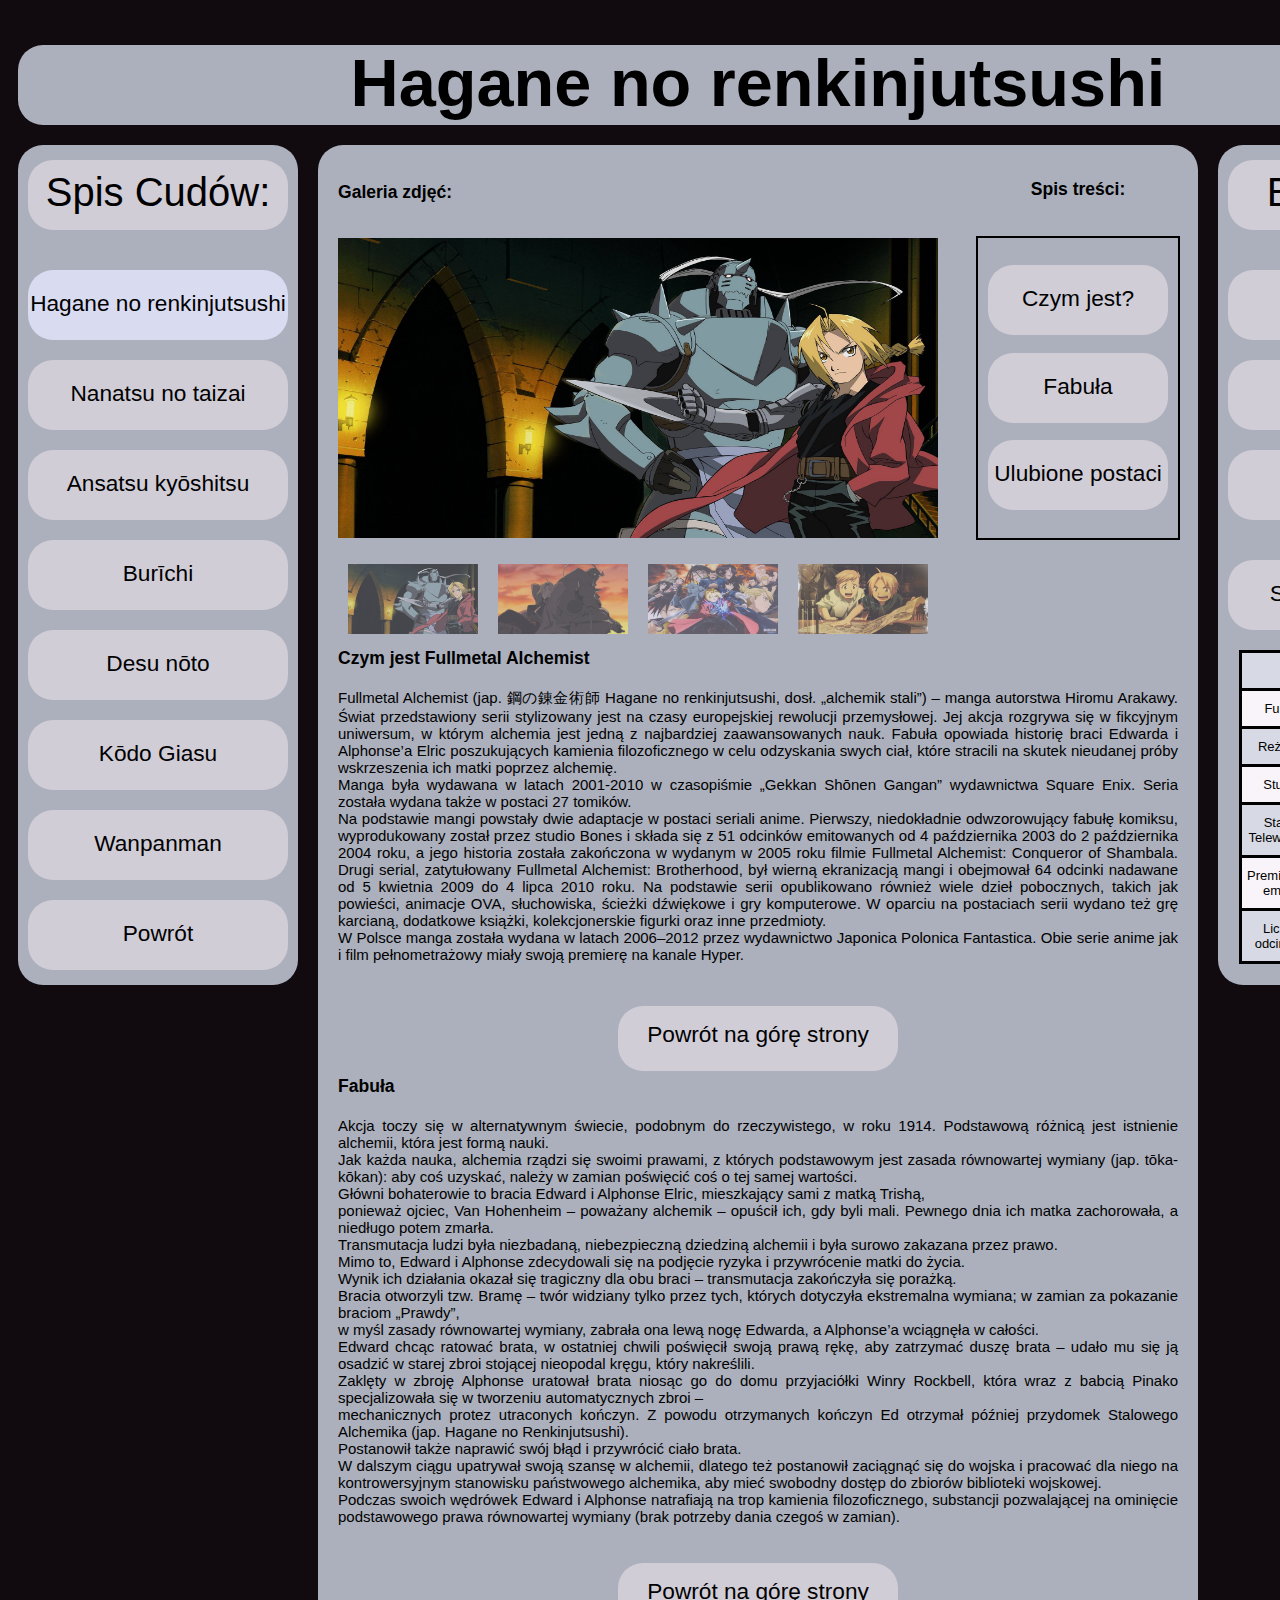
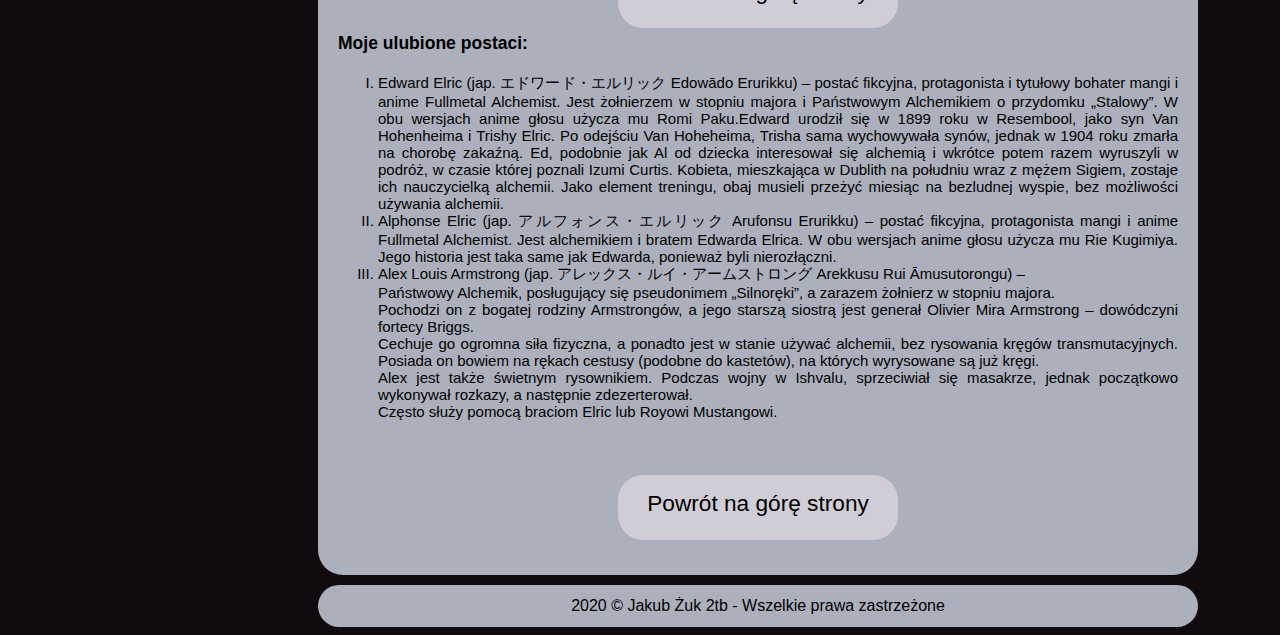
==== Cud_1.html @ ae5ca20b "Add files via upload" ====
<!DOCTYPE html>
<html lang=pl>

<head>
    <title>7 Cudów</title>
    <meta charset=utf-8>
    <link rel="stylesheet" type="text/css" href="style2.css">
</head>

<body>
    <div class="article">
        <div class="header">
            <h1 id="title">Hagane no renkinjutsushi</h1>
        </div>
        <div class="menu">
            <div class="tile_title"><a>Spis Cudów:</a></div>
            <a class="tilelink">
                <div class="tile_current">Hagane no renkinjutsushi</div>
            </a>
            <a href="Cud_2.html" class="tilelink">
                <div class="tile">Nanatsu no taizai</div>
            </a>
            <a href="Cud_3.html" class="tilelink">
                <div class="tile">Ansatsu kyōshitsu</div>
            </a>
            <a href="Cud_4.html" class="tilelink">
                <div class="tile">Burīchi</div>
            </a>
            <a href="Cud_5.html" class="tilelink">
                <div class="tile">Desu nōto</div>
            </a>
            <a href="Cud_6.html" class="tilelink">
                <div class="tile">Kōdo Giasu</div>
            </a>
            <a href="Cud_7.html" class="tilelink">
                <div class="tile">Wanpanman</div>
            </a>
            <a href="index.html" class="tilelink">
                <div class="tile">Powrót</div>
            </a>
        </div>
        <div class="tekst">

            <div class="gallery">
                <h3>Galeria zdjęć:</h3>
                <br>
                <img class="photo" src="img/fma1.jpg" alt="FMA1" style="width:100%;height:100%;display:none">
                <img class="photo" src="img/fma2.jpg" alt="FMA2" style="width:100%;height:100%;display:none">
                <img class="photo" src="img/fma3.jpg" alt="FMA3" style="width:100%;height:100%;display:none">
                <img class="photo" src="img/fma4.jpg" alt="FMA4" style="width:100%;height:100%;display:none">

                <div class="section">
                    <div class="mini">
                        <img class="demo opacity hover-opacity-off" src="img/fma1.jpg" alt="FMA1" style="width:100%;height:100%;cursor:pointer" onclick="currentDiv(1)">
                    </div>
                    <div class="mini">
                        <img class="demo opacity hover-opacity-off" src="img/fma2.jpg" alt="FMA2" style="width:100%;height:100%;cursor:pointer" onclick="currentDiv(2)">
                    </div>
                    <div class="mini">
                        <img class="demo opacity hover-opacity-off" src="img/fma3.jpg" alt="FMA3" style="width:100%;height:100%;cursor:pointer" onclick="currentDiv(3)">
                    </div>
                    <div class="mini">
                        <img class="demo opacity hover-opacity-off" src="img/fma4.jpg" alt="FMA4" style="width:100%;height:100%;cursor:pointer" onclick="currentDiv(4)">
                    </div>
                </div>
            </div>
            <br>
            <a id="0">
                <h3>Spis treści:</h3>
            </a>
            <div class="references">
                <a href="#a" class="reftilelink" style="margin-top:18.75px;">
                    <div class="reftile" style="margin-top:27.5px;">Czym jest?</div>
                </a>
                <a href="#b" class="reftilelink">
                    <div class="reftile">Fabuła</div>
                </a>
                <a href="#c" class="reftilelink">
                    <div class="reftile" style="margin-bottom:27.5px;">Ulubione postaci</div>
                </a>
            </div>
            <div style="height:430px;"></div>
            <a id="a">
                <h3 style="text-align:justify; margin:20px; margin-top:0px;">Czym jest Fullmetal Alchemist</h3>
            </a>
            <div class="paragraph" style="height: 280px;">
                Fullmetal Alchemist (jap. 鋼の錬金術師 Hagane no renkinjutsushi, dosł. „alchemik stali”) – manga autorstwa Hiromu Arakawy. Świat przedstawiony serii stylizowany jest na czasy europejskiej rewolucji przemysłowej. Jej akcja rozgrywa się w fikcyjnym uniwersum,
                w którym alchemia jest jedną z najbardziej zaawansowanych nauk. Fabuła opowiada historię braci Edwarda i Alphonse’a Elric poszukujących kamienia filozoficznego w celu odzyskania swych ciał, które stracili na skutek nieudanej próby wskrzeszenia
                ich matki poprzez alchemię.<br> Manga była wydawana w latach 2001-2010 w czasopiśmie „Gekkan Shōnen Gangan” wydawnictwa Square Enix. Seria została wydana także w postaci 27 tomików.<br>Na podstawie mangi powstały dwie adaptacje
                w postaci seriali anime. Pierwszy, niedokładnie odwzorowujący fabułę komiksu, wyprodukowany został przez studio Bones i składa się z 51 odcinków emitowanych od 4 października 2003 do 2 października 2004 roku, a jego historia została zakończona
                w wydanym w 2005 roku filmie Fullmetal Alchemist: Conqueror of Shambala. Drugi serial, zatytułowany Fullmetal Alchemist: Brotherhood, był wierną ekranizacją mangi i obejmował 64 odcinki nadawane od 5 kwietnia 2009 do 4 lipca 2010 roku.
                Na podstawie serii opublikowano również wiele dzieł pobocznych, takich jak powieści, animacje OVA, słuchowiska, ścieżki dźwiękowe i gry komputerowe. W oparciu na postaciach serii wydano też grę karcianą, dodatkowe książki, kolekcjonerskie
                figurki oraz inne przedmioty.<br> W Polsce manga została wydana w latach 2006–2012 przez wydawnictwo Japonica Polonica Fantastica. Obie serie anime jak i film pełnometrażowy miały swoją premierę na kanale Hyper.
            </div>
            <a href="#0" class="reftilelink" style="margin-bottom:20px;">
                <div class="reftile" style="margin-left:300px; padding-top:15px; width:280px; margin-top:0px;
                margin-bottom:0px;">Powrót na górę strony</div>
            </a>
            <a id="b">
                <h3 style="text-align:justify; margin:20px; margin-top:0px;">Fabuła</h3>
            </a>
            <div class="paragraph" style="height: 408px;">
                Akcja toczy się w alternatywnym świecie, podobnym do rzeczywistego, w roku 1914. Podstawową różnicą jest istnienie alchemii, która jest formą nauki.<br> Jak każda nauka, alchemia rządzi się swoimi prawami, z których podstawowym jest zasada
                równowartej wymiany (jap. tōka-kōkan): aby coś uzyskać, należy w zamian poświęcić coś o tej samej wartości. <br>Główni bohaterowie to bracia Edward i Alphonse Elric, mieszkający sami z matką Trishą,<br> ponieważ ojciec, Van Hohenheim –
                poważany alchemik – opuścił ich, gdy byli mali. Pewnego dnia ich matka zachorowała, a niedługo potem zmarła.<br> Transmutacja ludzi była niezbadaną, niebezpieczną dziedziną alchemii i była surowo zakazana przez prawo.<br> Mimo to, Edward
                i Alphonse zdecydowali się na podjęcie ryzyka i przywrócenie matki do życia.<br> Wynik ich działania okazał się tragiczny dla obu braci – transmutacja zakończyła się porażką. <br>Bracia otworzyli tzw. Bramę – twór widziany tylko przez
                tych, których dotyczyła ekstremalna wymiana; w zamian za pokazanie braciom „Prawdy”,<br> w myśl zasady równowartej wymiany, zabrała ona lewą nogę Edwarda, a Alphonse’a wciągnęła w całości.<br> Edward chcąc ratować brata, w ostatniej chwili
                poświęcił swoją prawą rękę, aby zatrzymać duszę brata – udało mu się ją osadzić w starej zbroi stojącej nieopodal kręgu, który nakreślili.<br> Zaklęty w zbroję Alphonse uratował brata niosąc go do domu przyjaciółki Winry Rockbell, która
                wraz z babcią Pinako specjalizowała się w tworzeniu automatycznych zbroi –<br> mechanicznych protez utraconych kończyn. Z powodu otrzymanych kończyn Ed otrzymał później przydomek Stalowego Alchemika (jap. Hagane no Renkinjutsushi).<br>                Postanowił także naprawić swój błąd i przywrócić ciało brata. <br>W dalszym ciągu upatrywał swoją szansę w alchemii, dlatego też postanowił zaciągnąć się do wojska i pracować dla niego na kontrowersyjnym stanowisku państwowego alchemika,
                aby mieć swobodny dostęp do zbiorów biblioteki wojskowej.<br> Podczas swoich wędrówek Edward i Alphonse natrafiają na trop kamienia filozoficznego, substancji pozwalającej na ominięcie podstawowego prawa równowartej wymiany (brak potrzeby
                dania czegoś w zamian).
            </div>
            <a href="#0" class="reftilelink" style="margin-bottom:20px;">
                <div class="reftile" style="margin-left:300px; padding-top:15px; width:280px; margin-top:0px;
                margin-bottom:0px;">Powrót na górę strony</div>
            </a>
            <a id="c">
                <h3 style="text-align:justify; margin:20px; margin-top:0px;">Moje ulubione postaci:</h3>
            </a>
            <ol type="I" style="text-align:justify; margin:20px; height:364px;">
                <li>Edward Elric (jap. エドワード・エルリック Edowādo Erurikku) – postać fikcyjna, protagonista i tytułowy bohater mangi i anime Fullmetal Alchemist. Jest żołnierzem w stopniu majora i Państwowym Alchemikiem o przydomku „Stalowy”. W obu wersjach anime
                    głosu użycza mu Romi Paku.Edward urodził się w 1899 roku w Resembool, jako syn Van Hohenheima i Trishy Elric. Po odejściu Van Hoheheima, Trisha sama wychowywała synów, jednak w 1904 roku zmarła na chorobę zakaźną. Ed, podobnie jak
                    Al od dziecka interesował się alchemią i wkrótce potem razem wyruszyli w podróż, w czasie której poznali Izumi Curtis. Kobieta, mieszkająca w Dublith na południu wraz z mężem Sigiem, zostaje ich nauczycielką alchemii. Jako element
                    treningu, obaj musieli przeżyć miesiąc na bezludnej wyspie, bez możliwości używania alchemii.
                </li>
                <li>Alphonse Elric (jap. アルフォンス・エルリック Arufonsu Erurikku) – postać fikcyjna, protagonista mangi i anime Fullmetal Alchemist. Jest alchemikiem i bratem Edwarda Elrica. W obu wersjach anime głosu użycza mu Rie Kugimiya. Jego historia jest taka
                    same jak Edwarda, ponieważ byli nierozłączni.
                </li>
                <li>Alex Louis Armstrong (jap. アレックス・ルイ・アームストロング Arekkusu Rui Āmusutorongu) – <br>Państwowy Alchemik, posługujący się pseudonimem „Silnoręki”, a zarazem żołnierz w stopniu majora.<br> Pochodzi on z bogatej rodziny Armstrongów, a jego starszą
                    siostrą jest generał Olivier Mira Armstrong – dowódczyni fortecy Briggs.<br> Cechuje go ogromna siła fizyczna, a ponadto jest w stanie używać alchemii, bez rysowania kręgów transmutacyjnych. Posiada on bowiem na rękach cestusy (podobne
                    do kastetów), na których wyrysowane są już kręgi.<br> Alex jest także świetnym rysownikiem. Podczas wojny w Ishvalu, sprzeciwiał się masakrze, jednak początkowo wykonywał rozkazy, a następnie zdezerterował.<br> Często służy pomocą
                    braciom Elric lub Royowi Mustangowi.
                </li>
            </ol>
            <a href="#0" class="reftilelink" style="margin-bottom:20px;">
                <div class="reftile" style="margin-left:300px; padding-top:15px; width:280px; margin-top:0px;
                margin-bottom:0px;">Powrót na górę strony</div>
            </a>
        </div>
        <div class="menu2">
            <div class="tile_title"><a>Extra Info:</a></div>
            <a href="http://anime.tanuki.pl/strony/anime/268-stalowy-alchemik/rec/264" class="tilelink" target=_blank>
                <div class="tile">Recenzja</div>
            </a>
            <a href="http://www.hahnlibrary.net/comics/awards/shogakukan.php" class="tilelink" target=_blank>
                <div class="tile">Nagrody</div>
            </a>
            <div class="tile_title"><a>Źródła:</a></div>
            <a href="https://pl.wikipedia.org/wiki/Fullmetal_Alchemist" class="tilelink" target=_blank>
                <div class="tile">Stalowy Alchemik</div>
            </a>
            <table class="tg">
                <tr>
                    <th class="tg-color" colspan="2">Telewizyjny serial anime</th>
                </tr>
                <tr>
                    <td class="tg-color2" colspan="2">Fullmetal Alchemist Brotherhood</td>
                </tr>
                <tr>
                    <td class="tg-color">Reżyser</td>
                    <td class="tg-color">Yasuhiro Irie</td>
                </tr>
                <tr>
                    <td class="tg-color2">Studio</td>
                    <td class="tg-color2">BONES</td>
                </tr>
                <tr>
                    <td class="tg-color">Stacja<br>Telewizyjna</td>
                    <td class="tg-color">Japonia MBS-TBS<br>Polska Hyper, AXN Spin<br></td>
                </tr>
                <tr>
                    <td class="tg-color2">Premierowa<br>emisja</td>
                    <td class="tg-color2">5 kwietnia 2009 – <br>4 lipca 2010</td>
                </tr>
                <tr>
                    <td class="tg-color">Liczba<br>odcinków</td>
                    <td class="tg-color">64</td>
                </tr>
            </table>
        </div>
        <div class="foot">2020 &copy; Jakub Żuk 2tb - Wszelkie prawa zastrzeżone</div>
    </div>
    <script>
        function currentDiv(n) {
            showDivs(slideIndex = n);
        }

        function showDivs(n) {
            var i;
            var x = document.getElementsByClassName("photo");
            var dots = document.getElementsByClassName("demo");
            if (n > x.length) {
                slideIndex = 1
            }
            if (n < 1) {
                slideIndex = x.length
            }
            for (i = 0; i < x.length; i++) {
                x[i].style.display = "none";
            }
            for (i = 0; i < dots.length; i++) {
                dots[i].className = dots[i].className.replace("opacity-off", "");
            }
            x[slideIndex - 1].style.display = "block";
            dots[slideIndex - 1].className += "opacity-off";
        }
        var slideIndex = 0;
        carousel();

        function carousel() {
            var i;
            var x = document.getElementsByClassName("photo");
            for (i = 0; i < x.length; i++) {
                x[i].style.display = "none";
            }
            slideIndex++;
            if (slideIndex > x.length) {
                slideIndex = 1
            }
            x[slideIndex - 1].style.display = "block";
            setTimeout(carousel, 10000);
        }
    </script>
</body>

</html>
---- style2.css ----
body {
                background-color: #110B10;
                font-family: Arial, sans-serif;
            }
            
            .attention {
                background-color: rgba(161, 21, 0, 0.5);
                margin: 10px;
                text-align: center;
                border-radius: 25px;
                border: 2px;
                border-color: red;
                border-style: solid;
                font-size: 11pt;
                font-weight: bold;
            }
            
            .article {
                margin: 0 auto;
                width: 1500px;
            }
            
            .header {
                margin: 10px;
                width: 1480px;
                height: 80px;
                background-color: #ACB0BD;
                text-align: center;
                border-radius: 25px;
            }
            
            .menu {
                margin: 10px;
                width: 280px;
                height: 840px;
                background-color: #ACB0BD;
                text-align: center;
                float: left;
                border-radius: 25px;
            }
            
            .menu2 {
                margin: 10px;
                width: 280px;
                height: 840px;
                background-color: #ACB0BD;
                text-align: center;
                float: left;
                border-radius: 25px;
            }
            
            .tekst {
                margin: 10px;
                width: 880px;
                height: 2030px;
                background-color: #ACB0BD;
                text-align: center;
                float: left;
                border-radius: 25px;
                font-size: 15px;
            }
            
            .foot {
                margin: 10px;
                width: 880px;
                height: 30px;
                background-color: #ACB0BD;
                text-align: center;
                clear: both;
                border-radius: 25px;
                padding-top: 12px;
                margin: 0 auto;
            }
            
            #title {
                font-size: 50pt;
                font-weight: bold;
                color: black;
                font-family: Arial;
            }
            
            .tile {
                margin-bottom: 40px;
                margin-left: 10px;
                margin-top: 40px;
                width: 260px;
                height: 50px;
                background-color: #D0CDD7;
                text-align: center;
                padding-top: 20px;
                border-radius: 25px;
                font-size: 17pt;
            }
            
            .tile_title {
                margin-bottom: 24px;
                margin-left: 10px;
                margin-top: 15px;
                width: 260px;
                height: 60px;
                background-color: #D0CDD7;
                text-align: center;
                padding-top: 10px;
                border-radius: 25px;
                font-size: 30pt;
            }
            
            .tile:hover,
            .reftile:hover {
                background-color: #D9DBF1;
            }
            
            .tilelink {
                margin-top: 40px;
                margin-bottom: 40px;
                color: black;
                text-decoration: none;
                display: block;
                width: 260px;
                border-radius: 25px;
                height: 50px;
            }
            
            .tile_current {
                margin-bottom: 24px;
                margin-left: 10px;
                margin-top: 10px;
                width: 260px;
                height: 50px;
                background-color: #D9DBF1;
                font-size: 20px;
                text-align: center;
                padding-top: 20px;
                border-radius: 25px;
                font-size: 17pt;
            }
            
            .tg {
                border-collapse: collapse;
                border-spacing: 0;
                margin: 0px auto;
            }
            
            .tg td {
                border-color: black;
                border-style: solid;
                border-width: 3px;
                font-family: Arial, sans-serif;
                font-size: 13px;
                overflow: hidden;
                padding: 10px 5px;
                word-break: normal;
            }
            
            .tg th {
                border-color: black;
                border-style: solid;
                border-width: 3px;
                font-family: Arial, sans-serif;
                font-size: 13px;
                font-weight: normal;
                overflow: hidden;
                padding: 10px 5px;
                word-break: normal;
            }
            
            .tg .tg-color {
                background-color: #D7DAE5;
                text-align: center;
                vertical-align: middle;
            }
            
            .tg .tg-color2 {
                background-color: #F8F4F9;
                text-align: center;
                vertical-align: middle;
            }
            
            .gallery {
                margin-left: auto;
                margin-right: auto;
                width: 600px;
                height: 300px;
                float: left;
                margin: 20px;
                text-align: left;
            }
            
            .mini {
                width: 130px;
                height: 70px;
                float: left;
                margin: 10px;
            }
            
            .opacity {
                opacity: 0.60
            }
            
            .opacity-off,
            .hover-opacity-off:hover {
                opacity: 1
            }
            
            .section {
                margin-top: 16px;
                margin-bottom: 16px
            }
            
            .references {
                width: 200px;
                margin: 18px;
                height: 300px;
                float: left;
                border-style: solid;
                border-width: 2px;
            }
            
            .paragraph {
                float: top;
                text-align: justify;
                margin: 20px;
            }
            
            .reftile {
                margin-bottom: 37.5px;
                margin-left: 10px;
                margin-top: 37.5px;
                width: 180px;
                height: 50px;
                background-color: #D0CDD7;
                text-align: center;
                padding-top: 20px;
                border-radius: 25px;
                font-size: 17pt;
            }
            
            .reftilelink {
                margin-top: 37.5px;
                margin-bottom: 37.5px;
                color: black;
                text-decoration: none;
                display: block;
                width: 180px;
                border-radius: 25px;
                height: 50px;
            }
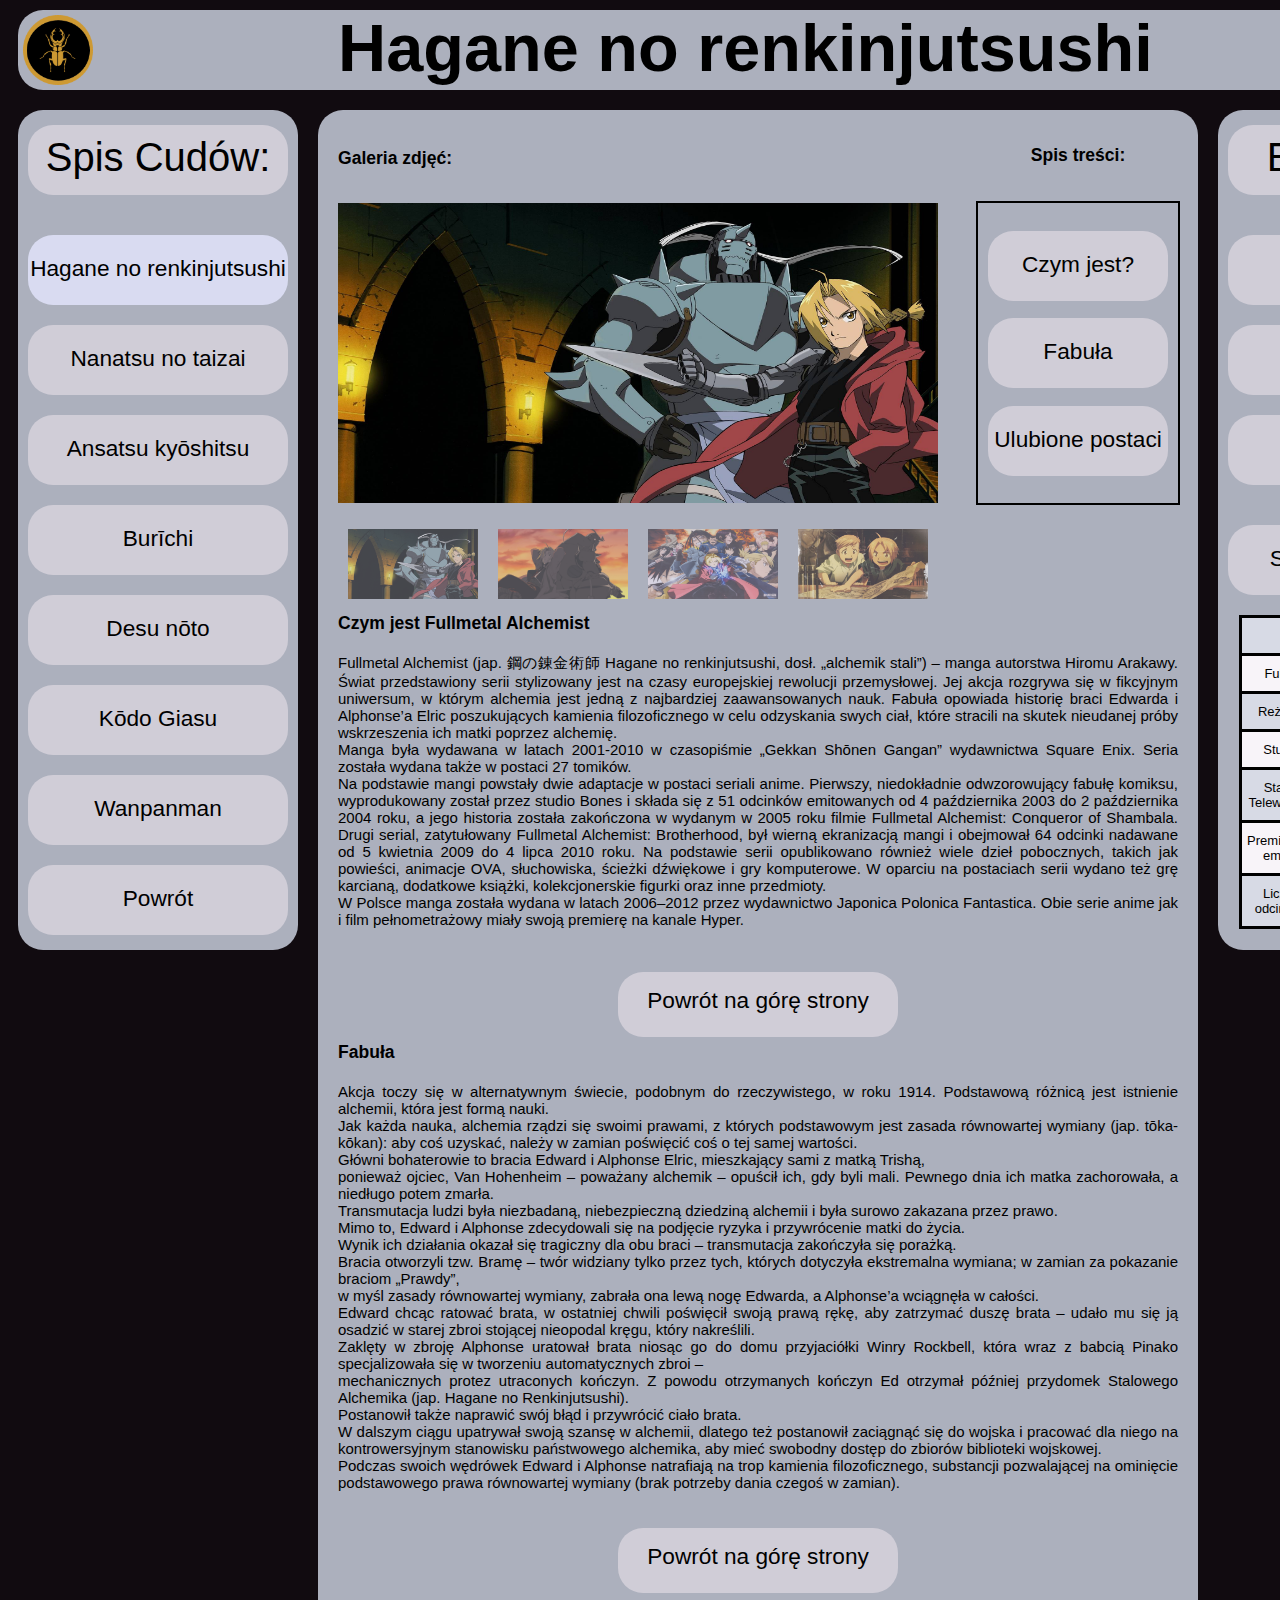
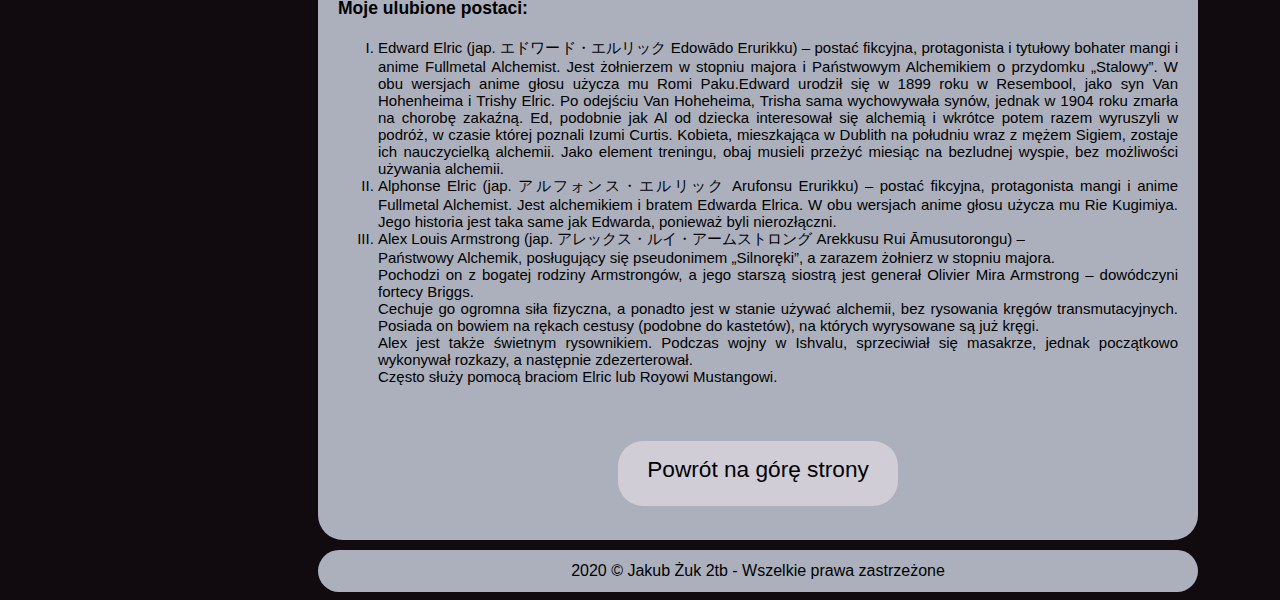
==== commit 4a0d9b42: "Update Cud_1.html" ====
--- a/Cud_1.html
+++ b/Cud_1.html
@@ -10,7 +10,15 @@
 <body>
     <div class="article">
         <div class="header">
-            <h1 id="title">Hagane no renkinjutsushi</h1>
+            <div style="float:left; height: 70px;width:70px;margin:5px;">
+                <img src="img/logo.png" alt="logo" style="width:100%;height:100%" />
+            </div>
+            <div style="float:left;height: 80px; margin-left:240px;">
+                <h1 id="title" style="margin:0px;">
+                    Hagane no renkinjutsushi
+                </h1>
+            </div>
+            <div style="clear:both;"></div>
         </div>
         <div class="menu">
             <div class="tile_title"><a>Spis Cudów:</a></div>
@@ -223,4 +231,4 @@
     </script>
 </body>
 
-</html>+</html>
